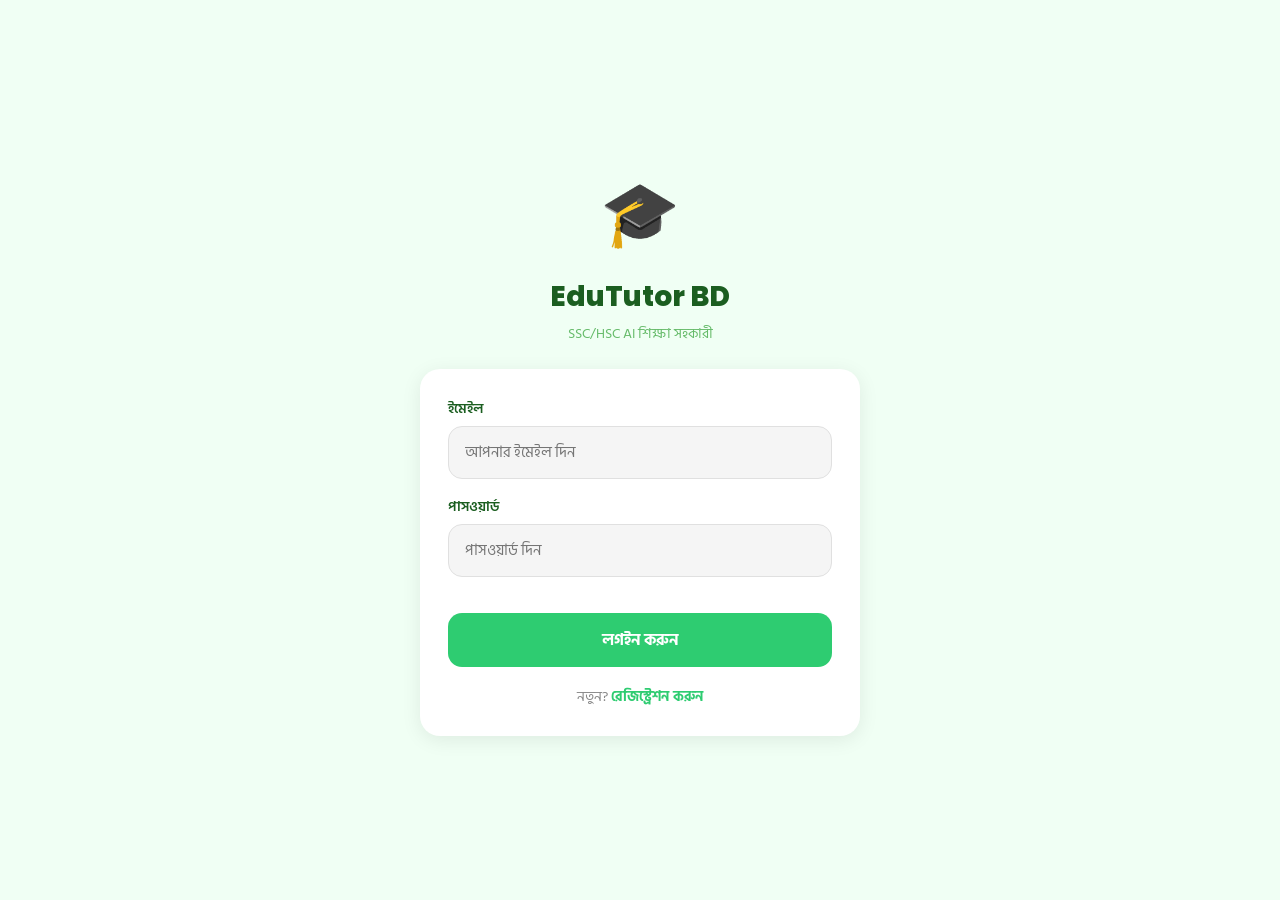
==== public/index.html @ b4cb2aae "EduTutor BD - Initial Deployment" ====
<!DOCTYPE html>
<html lang="bn">
<head>
  <meta charset="UTF-8">
  <meta name="viewport" content="width=device-width, initial-scale=1.0">
  <title>EduTutor BD — লগইন</title>
  <link rel="stylesheet" href="css/style.css">
  <link href="https://fonts.googleapis.com/css2?family=Hind+Siliguri:wght@400;500;600;700&family=Poppins:wght@600;700;800&display=swap" rel="stylesheet">
</head>
<body class="auth-page">
  <div class="auth-container">
    <div class="auth-header">
      <div class="logo">🎓</div>
      <h1>EduTutor BD</h1>
      <p>SSC/HSC AI শিক্ষা সহকারী</p>
    </div>
    <div class="auth-card">
      <div id="error-msg"   class="alert alert-error"   style="display:none"></div>
      <div id="success-msg" class="alert alert-success" style="display:none"></div>
      <div class="form-group">
        <label>ইমেইল</label>
        <input type="email" id="email" placeholder="আপনার ইমেইল দিন">
      </div>
      <div class="form-group">
        <label>পাসওয়ার্ড</label>
        <input type="password" id="password" placeholder="পাসওয়ার্ড দিন">
      </div>
      <button class="btn btn-primary" id="login-btn" onclick="handleLogin()">লগইন করুন</button>
      <p class="auth-link">নতুন? <a href="register.html">রেজিস্ট্রেশন করুন</a></p>
    </div>
  </div>
  <script src="js/api.js"></script>
  <script src="js/auth.js"></script>
</body>
</html>
---- public/css/style.css ----
/* ─── EduTutor BD — Main Stylesheet ─── */

:root {
  --green-dark: #1B5E20;
  --green: #2ECC71;
  --green-light: #E8F5E9;
  --green-mid: #66BB6A;
  --bg: #F0FFF4;
  --white: #ffffff;
  --gray: #888;
  --gray-light: #F5F5F5;
  --border: #E0E0E0;
  --text: #333;
  --error: #C62828;
  --error-bg: #FFEBEE;
  --shadow: 0 4px 20px rgba(0,0,0,0.08);
  --radius: 14px;
}

* { box-sizing: border-box; margin: 0; padding: 0; }

body {
  font-family: 'Hind Siliguri', sans-serif;
  background: var(--bg);
  color: var(--text);
  min-height: 100vh;
}

/* ─── Auth Pages ─── */
.auth-page {
  display: flex;
  align-items: center;
  justify-content: center;
  padding: 24px;
}

.auth-container {
  width: 100%;
  max-width: 440px;
}

.auth-header {
  text-align: center;
  margin-bottom: 24px;
}

.auth-header .logo {
  font-size: 64px;
  margin-bottom: 8px;
}

.auth-header h1, .auth-header h2 {
  font-family: 'Poppins', sans-serif;
  color: var(--green-dark);
  font-size: 28px;
  font-weight: 800;
}

.auth-header p {
  color: var(--green-mid);
  font-size: 14px;
  margin-top: 4px;
}

.back-link {
  color: var(--green);
  text-decoration: none;
  font-size: 15px;
  display: block;
  margin-bottom: 8px;
}

.auth-card {
  background: var(--white);
  border-radius: 20px;
  padding: 28px;
  box-shadow: var(--shadow);
}

/* ─── Form ─── */
.form-group {
  margin-bottom: 16px;
}

.form-group label {
  display: block;
  font-size: 14px;
  font-weight: 600;
  color: var(--green-dark);
  margin-bottom: 6px;
}

.form-group input,
.form-group textarea {
  width: 100%;
  background: var(--gray-light);
  border: 1.5px solid var(--border);
  border-radius: var(--radius);
  padding: 13px 16px;
  font-size: 15px;
  font-family: 'Hind Siliguri', sans-serif;
  color: var(--text);
  outline: none;
  transition: border-color 0.2s;
}

.form-group input:focus,
.form-group textarea:focus {
  border-color: var(--green);
}

.form-group textarea {
  resize: vertical;
}

/* ─── Toggle Group ─── */
.toggle-group {
  display: flex;
  gap: 10px;
}

.toggle-btn {
  flex: 1;
  padding: 11px;
  border-radius: var(--radius);
  border: 1.5px solid var(--border);
  background: var(--white);
  font-family: 'Hind Siliguri', sans-serif;
  font-size: 14px;
  color: var(--gray);
  cursor: pointer;
  transition: all 0.2s;
}

.toggle-btn.active {
  background: var(--green-light);
  border-color: var(--green);
  color: var(--green-dark);
  font-weight: 700;
}

/* ─── Buttons ─── */
.btn {
  display: inline-block;
  padding: 14px 24px;
  border-radius: var(--radius);
  border: none;
  font-family: 'Hind Siliguri', sans-serif;
  font-size: 16px;
  font-weight: 700;
  cursor: pointer;
  transition: all 0.2s;
  text-decoration: none;
  text-align: center;
}

.btn-primary {
  background: var(--green);
  color: var(--white);
  width: 100%;
  margin-top: 20px;
}

.btn-primary:hover { background: #27AE60; }
.btn-primary:disabled { background: #A5D6A7; cursor: not-allowed; }

.btn-outline {
  background: var(--white);
  color: var(--green);
  border: 2px solid var(--green);
}

.btn-sm {
  padding: 8px 16px;
  font-size: 13px;
}

/* ─── Alerts ─── */
.alert {
  padding: 12px 16px;
  border-radius: 10px;
  margin-bottom: 14px;
  font-size: 14px;
}

.alert-error {
  background: var(--error-bg);
  color: var(--error);
}

.alert-success {
  background: var(--green-light);
  color: var(--green-dark);
}

/* ─── Auth Link ─── */
.auth-link {
  text-align: center;
  margin-top: 18px;
  font-size: 14px;
  color: var(--gray);
}

.auth-link a {
  color: var(--green);
  font-weight: 700;
  text-decoration: none;
}

/* ─── Navbar ─── */
.navbar {
  background: var(--white);
  padding: 14px 24px;
  display: flex;
  align-items: center;
  justify-content: space-between;
  box-shadow: 0 2px 8px rgba(0,0,0,0.06);
  position: sticky;
  top: 0;
  z-index: 100;
}

.nav-logo {
  font-family: 'Poppins', sans-serif;
  font-size: 18px;
  font-weight: 700;
  color: var(--green-dark);
}

.nav-logo a {
  color: var(--green);
  text-decoration: none;
  font-size: 15px;
}

.nav-user {
  display: flex;
  align-items: center;
  gap: 12px;
  font-size: 14px;
  color: var(--gray);
}

/* ─── Main Container ─── */
.main-container {
  max-width: 800px;
  margin: 0 auto;
  padding: 24px;
}

/* ─── Welcome ─── */
.welcome-section {
  margin-bottom: 28px;
}

.welcome-section h1 {
  font-family: 'Poppins', sans-serif;
  font-size: 28px;
  color: var(--green-dark);
}

.welcome-section p {
  color: var(--gray);
  margin-top: 4px;
}

/* ─── Subject Grid ─── */
.subject-grid {
  display: grid;
  grid-template-columns: repeat(3, 1fr);
  gap: 16px;
  margin-bottom: 24px;
}

.subject-card {
  background: var(--white);
  border-radius: 20px;
  padding: 28px 20px;
  text-align: center;
  cursor: pointer;
  box-shadow: var(--shadow);
  transition: transform 0.2s, box-shadow 0.2s;
  border: 2px solid transparent;
}

.subject-card:hover {
  transform: translateY(-4px);
  box-shadow: 0 8px 24px rgba(46,204,113,0.2);
  border-color: var(--green);
}

.subject-icon { font-size: 48px; margin-bottom: 12px; }

.subject-card h3 {
  font-size: 18px;
  color: var(--green-dark);
  font-weight: 700;
}

.subject-card p {
  font-size: 13px;
  color: var(--gray);
  margin-top: 4px;
}

/* ─── Quick Links ─── */
.quick-links { display: flex; gap: 12px; }

.quick-link {
  background: var(--white);
  border-radius: var(--radius);
  padding: 14px 20px;
  display: flex;
  align-items: center;
  gap: 8px;
  text-decoration: none;
  color: var(--green-dark);
  font-weight: 600;
  box-shadow: var(--shadow);
  transition: transform 0.2s;
}

.quick-link:hover { transform: translateY(-2px); }

/* ─── Chapter Grid ─── */
.chapter-grid {
  display: grid;
  grid-template-columns: repeat(2, 1fr);
  gap: 12px;
  margin-top: 16px;
}

.chapter-btn {
  background: var(--white);
  border: 2px solid var(--border);
  border-radius: var(--radius);
  padding: 16px;
  text-align: left;
  cursor: pointer;
  font-family: 'Hind Siliguri', sans-serif;
  font-size: 14px;
  color: var(--text);
  transition: all 0.2s;
}

.chapter-btn:hover {
  border-color: var(--green);
  background: var(--green-light);
  color: var(--green-dark);
}

/* ─── Question Card ─── */
.question-card {
  background: var(--white);
  border-radius: 20px;
  padding: 24px;
  box-shadow: var(--shadow);
  margin-bottom: 20px;
}

.question-meta {
  display: flex;
  gap: 8px;
  margin-bottom: 16px;
}

.badge {
  padding: 4px 12px;
  border-radius: 20px;
  font-size: 12px;
  font-weight: 600;
  background: var(--gray-light);
  color: var(--gray);
}

.badge-green {
  background: var(--green-light);
  color: var(--green-dark);
}

.question-text {
  font-size: 17px;
  line-height: 1.7;
  color: var(--text);
}

.hint-text {
  margin-top: 10px;
  padding: 12px;
  background: #FFF9C4;
  border-radius: 10px;
  font-size: 14px;
  color: #F57F17;
}

/* ─── Answer Section ─── */
.answer-section label {
  display: block;
  font-weight: 600;
  color: var(--green-dark);
  margin-bottom: 8px;
}

#answer-input {
  width: 100%;
  border: 1.5px solid var(--border);
  border-radius: var(--radius);
  padding: 14px;
  font-size: 15px;
  font-family: 'Hind Siliguri', sans-serif;
  outline: none;
  transition: border-color 0.2s;
}

#answer-input:focus { border-color: var(--green); }

/* ─── Feedback Card ─── */
.feedback-card {
  background: var(--white);
  border-radius: 20px;
  padding: 24px;
  box-shadow: var(--shadow);
  margin-top: 20px;
}

.score-display {
  font-size: 32px;
  font-weight: 800;
  color: var(--green-dark);
  margin-bottom: 12px;
}

.correct-answer {
  margin-top: 12px;
  padding: 12px;
  background: var(--green-light);
  border-radius: 10px;
  font-size: 14px;
  color: var(--green-dark);
}

.encouragement {
  margin-top: 10px;
  font-size: 15px;
  color: var(--green-mid);
  font-style: italic;
}

.feedback-actions {
  display: flex;
  gap: 12px;
  margin-top: 20px;
}

.feedback-actions .btn {
  flex: 1;
  margin-top: 0;
}

/* ─── Progress ─── */
.stats-grid {
  display: grid;
  grid-template-columns: repeat(2, 1fr);
  gap: 16px;
  margin-bottom: 28px;
}

.stat-card {
  background: var(--white);
  border-radius: 20px;
  padding: 24px;
  text-align: center;
  box-shadow: var(--shadow);
}

.stat-number {
  font-family: 'Poppins', sans-serif;
  font-size: 36px;
  font-weight: 800;
  color: var(--green-dark);
}

.stat-label {
  font-size: 14px;
  color: var(--gray);
  margin-top: 4px;
}

.subject-progress-list { margin-top: 12px; }

.subject-progress-item {
  background: var(--white);
  border-radius: var(--radius);
  padding: 16px 20px;
  margin-bottom: 12px;
  box-shadow: var(--shadow);
}

.subject-progress-item h4 {
  color: var(--green-dark);
  margin-bottom: 8px;
}

.progress-bar-bg {
  background: var(--gray-light);
  border-radius: 10px;
  height: 10px;
  overflow: hidden;
}

.progress-bar-fill {
  background: var(--green);
  height: 100%;
  border-radius: 10px;
  transition: width 0.5s;
}

/* ─── Loading ─── */
.loading {
  text-align: center;
  padding: 40px;
  color: var(--gray);
}

.spinner {
  width: 40px;
  height: 40px;
  border: 4px solid var(--border);
  border-top-color: var(--green);
  border-radius: 50%;
  animation: spin 0.8s linear infinite;
  margin: 0 auto 16px;
}

@keyframes spin { to { transform: rotate(360deg); } }

/* ─── Responsive ─── */
@media (max-width: 600px) {
  .subject-grid { grid-template-columns: 1fr; }
  .chapter-grid { grid-template-columns: 1fr; }
  .stats-grid { grid-template-columns: 1fr; }
  .feedback-actions { flex-direction: column; }
}

/* ══════════════════════════════════════════════
   MCQ & Mode Selection — New Styles
   ══════════════════════════════════════════════ */

/* ─── Back Button ─── */
.back-btn {
  background: none;
  border: none;
  color: var(--green);
  font-family: 'Hind Siliguri', sans-serif;
  font-size: 15px;
  font-weight: 600;
  cursor: pointer;
  padding: 8px 0;
  margin-bottom: 16px;
  display: flex;
  align-items: center;
  gap: 6px;
  transition: color 0.2s;
}
.back-btn:hover { color: var(--green-dark); }

/* ─── Section Header ─── */
.section-header { margin-bottom: 20px; }
.section-header h2 { color: var(--green-dark); font-size: 22px; }
.section-header p  { color: var(--gray); font-size: 14px; margin-top: 4px; }

/* ─── Mode Select ─── */
.mode-header { margin-bottom: 20px; }
.mode-header h2 { color: var(--green-dark); font-size: 22px; }
.mode-chapter-label {
  display: inline-block;
  margin-top: 8px;
  background: var(--green-light);
  color: var(--green-dark);
  padding: 4px 14px;
  border-radius: 20px;
  font-size: 14px;
  font-weight: 600;
}

.mode-grid {
  display: grid;
  grid-template-columns: 1fr 1fr;
  gap: 16px;
  margin-top: 8px;
}

.mode-card {
  background: var(--white);
  border-radius: 20px;
  padding: 28px 22px;
  box-shadow: var(--shadow);
  border: 2px solid var(--border);
  cursor: pointer;
  transition: all 0.2s;
  position: relative;
}
.mode-card:hover {
  border-color: var(--green);
  transform: translateY(-4px);
  box-shadow: 0 10px 28px rgba(46,204,113,0.18);
}
.mode-card-featured {
  border-color: var(--green);
  background: linear-gradient(135deg, #f0fff4 0%, #e8f5e9 100%);
}

.mode-icon { font-size: 44px; margin-bottom: 10px; }
.mode-card h3 { font-size: 24px; color: var(--green-dark); font-family: 'Poppins', sans-serif; }
.mode-subtitle { color: var(--gray); font-size: 14px; margin-top: 2px; margin-bottom: 14px; }

.mode-features { list-style: none; margin-bottom: 16px; }
.mode-features li { font-size: 13px; color: var(--text); padding: 3px 0; }

.mode-badge {
  display: inline-block;
  padding: 4px 12px;
  border-radius: 20px;
  font-size: 12px;
  font-weight: 700;
}
.mode-badge-green { background: var(--green); color: white; }
.mode-badge-blue  { background: #2196F3; color: white; }

/* ─── MCQ Header ─── */
.mcq-header { margin-bottom: 20px; }
.mcq-meta   { display: flex; gap: 8px; margin-bottom: 12px; }

.mcq-progress-wrap {
  height: 6px;
  background: var(--gray-light);
  border-radius: 10px;
  overflow: hidden;
}
.mcq-progress-fill {
  height: 100%;
  background: var(--green);
  border-radius: 10px;
  transition: width 0.3s ease;
}

/* ─── MCQ Question Card ─── */
.mcq-card {
  background: var(--white);
  border-radius: 18px;
  padding: 22px;
  margin-bottom: 16px;
  box-shadow: var(--shadow);
  border: 2px solid transparent;
  transition: border-color 0.2s;
}
.mcq-card:focus-within { border-color: var(--green-mid); }

.mcq-q-header {
  display: flex;
  gap: 12px;
  align-items: flex-start;
  margin-bottom: 16px;
}
.mcq-q-num {
  min-width: 32px;
  height: 32px;
  background: var(--green);
  color: white;
  border-radius: 50%;
  display: flex;
  align-items: center;
  justify-content: center;
  font-weight: 700;
  font-size: 14px;
  flex-shrink: 0;
}
.mcq-q-text {
  font-size: 16px;
  line-height: 1.6;
  color: var(--text);
  margin: 0;
  padding-top: 4px;
}

/* ─── MCQ Options ─── */
.mcq-options { display: flex; flex-direction: column; gap: 10px; }

.mcq-option {
  display: flex;
  align-items: center;
  gap: 12px;
  padding: 13px 16px;
  border-radius: 12px;
  border: 2px solid var(--border);
  background: var(--gray-light);
  cursor: pointer;
  transition: all 0.18s;
  user-select: none;
}
.mcq-option:hover {
  border-color: var(--green-mid);
  background: var(--green-light);
}
.mcq-option.selected {
  border-color: var(--green);
  background: var(--green-light);
}

.mcq-option-letter {
  min-width: 30px;
  height: 30px;
  border-radius: 50%;
  background: var(--white);
  border: 2px solid var(--border);
  display: flex;
  align-items: center;
  justify-content: center;
  font-weight: 700;
  font-size: 13px;
  color: var(--green-dark);
  flex-shrink: 0;
  transition: all 0.18s;
}
.mcq-option.selected .mcq-option-letter {
  background: var(--green);
  border-color: var(--green);
  color: white;
}

.mcq-option-text { flex: 1; font-size: 15px; color: var(--text); line-height: 1.5; }

.mcq-option-mark {
  font-size: 18px;
  min-width: 24px;
  text-align: center;
}

/* ─── After Submit: Option States ─── */
.mcq-option.opt-correct {
  border-color: #2ECC71 !important;
  background: #E8F5E9 !important;
}
.mcq-option.opt-correct .mcq-option-letter {
  background: #2ECC71 !important;
  border-color: #2ECC71 !important;
  color: white !important;
}

.mcq-option.opt-wrong {
  border-color: #E53935 !important;
  background: #FFEBEE !important;
}
.mcq-option.opt-wrong .mcq-option-letter {
  background: #E53935 !important;
  border-color: #E53935 !important;
  color: white !important;
}

/* ─── Explanation (wrong answer) ─── */
.mcq-explanation {
  margin-top: 14px;
  padding: 14px 16px;
  background: #FFFDE7;
  border-left: 4px solid #FBC02D;
  border-radius: 0 10px 10px 0;
  font-size: 14px;
  color: #5D4037;
  line-height: 1.6;
}
.mcq-explanation p { margin-bottom: 4px; }
.exp-correct-letter {
  display: inline-block;
  background: var(--green);
  color: white;
  border-radius: 4px;
  padding: 0 7px;
  font-weight: 700;
  font-size: 13px;
}
.exp-text { color: #795548; }

/* ─── MCQ Submit Button ─── */
.mcq-submit-btn {
  margin-top: 8px;
  margin-bottom: 24px;
}

/* ─── Result Summary Card ─── */
.result-summary-card {
  background: var(--white);
  border-radius: 24px;
  padding: 36px 28px;
  text-align: center;
  box-shadow: var(--shadow);
  margin-bottom: 24px;
  border: 2px solid var(--green-light);
}
.result-icon   { font-size: 60px; margin-bottom: 8px; }
.result-title  { font-size: 20px; color: var(--green-dark); font-weight: 700; margin-bottom: 12px; }
.result-score-big {
  font-family: 'Poppins', sans-serif;
  font-size: 64px;
  font-weight: 800;
  line-height: 1;
  margin-bottom: 20px;
}
.score-good { color: #1B5E20; }
.score-mid  { color: #E65100; }
.score-bad  { color: #B71C1C; }

.result-stats {
  display: flex;
  justify-content: center;
  gap: 24px;
}
.result-stat {
  display: flex;
  flex-direction: column;
  align-items: center;
  background: var(--gray-light);
  border-radius: 12px;
  padding: 12px 20px;
  min-width: 80px;
}
.result-stat-correct { background: #E8F5E9; }
.result-stat-wrong   { background: #FFEBEE; }

.result-stat-num {
  font-family: 'Poppins', sans-serif;
  font-size: 28px;
  font-weight: 800;
  color: var(--green-dark);
}
.result-stat-wrong .result-stat-num { color: #C62828; }
.result-stat-label { font-size: 12px; color: var(--gray); margin-top: 2px; }

/* ─── Review List (wrong answers) ─── */
.review-title {
  font-size: 18px;
  color: #C62828;
  margin-bottom: 12px;
  font-weight: 700;
}
.review-item {
  background: var(--white);
  border-radius: 14px;
  padding: 18px 20px;
  margin-bottom: 12px;
  box-shadow: var(--shadow);
  border-left: 4px solid #E53935;
}
.review-q   { font-size: 15px; color: var(--text); margin-bottom: 8px; line-height: 1.5; }
.review-ans { font-size: 14px; color: var(--green-dark); margin-bottom: 4px; }
.review-letter {
  display: inline-block;
  background: var(--green);
  color: white;
  border-radius: 4px;
  padding: 0 7px;
  font-weight: 700;
  font-size: 12px;
}
.review-exp { font-size: 13px; color: #795548; background: #FFFDE7; padding: 8px 10px; border-radius: 8px; margin-top: 6px; }

.all-correct-msg {
  text-align: center;
  font-size: 20px;
  color: var(--green-dark);
  padding: 24px;
  background: var(--green-light);
  border-radius: 14px;
  margin-bottom: 16px;
}

/* ─── Result Actions ─── */
.result-actions {
  display: flex;
  flex-direction: column;
  gap: 10px;
  margin-top: 8px;
  margin-bottom: 32px;
}
.result-actions .btn { margin-top: 0; }

/* ─── Stats Row (progress page fix) ─── */
.stats-row {
  display: grid;
  grid-template-columns: repeat(3, 1fr);
  gap: 16px;
  margin-bottom: 28px;
}

/* ─── Mobile ─── */
@media (max-width: 600px) {
  .mode-grid    { grid-template-columns: 1fr; }
  .result-stats { gap: 12px; }
  .result-stat  { padding: 10px 14px; min-width: 70px; }
  .result-score-big { font-size: 52px; }
  .stats-row    { grid-template-columns: 1fr; }
}
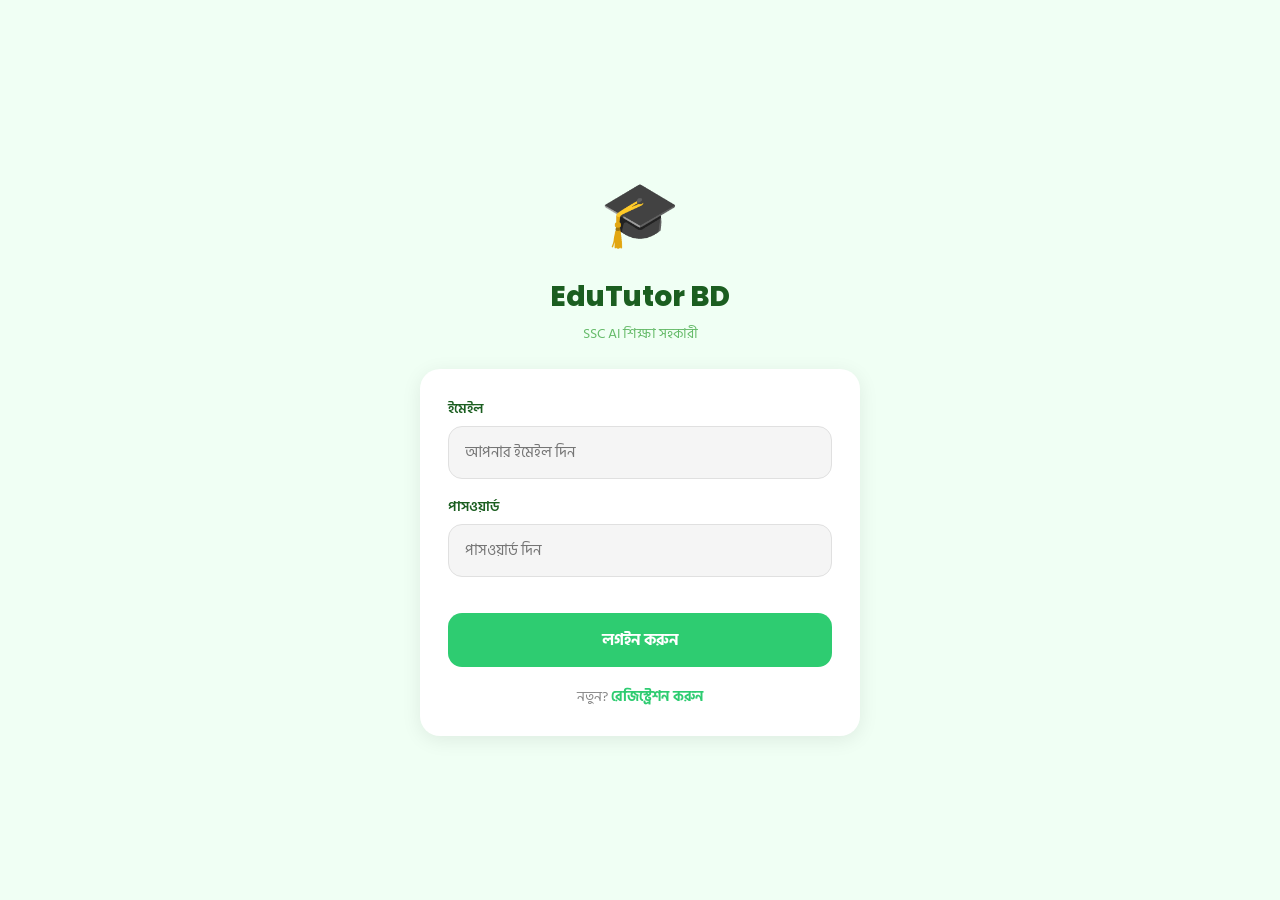
==== commit 5895fb84: "fix ssc3" ====
--- a/public/index.html
+++ b/public/index.html
@@ -12,7 +12,7 @@
     <div class="auth-header">
       <div class="logo">🎓</div>
       <h1>EduTutor BD</h1>
-      <p>SSC/HSC AI শিক্ষা সহকারী</p>
+      <p>SSC AI শিক্ষা সহকারী</p>
     </div>
     <div class="auth-card">
       <div id="error-msg"   class="alert alert-error"   style="display:none"></div>
